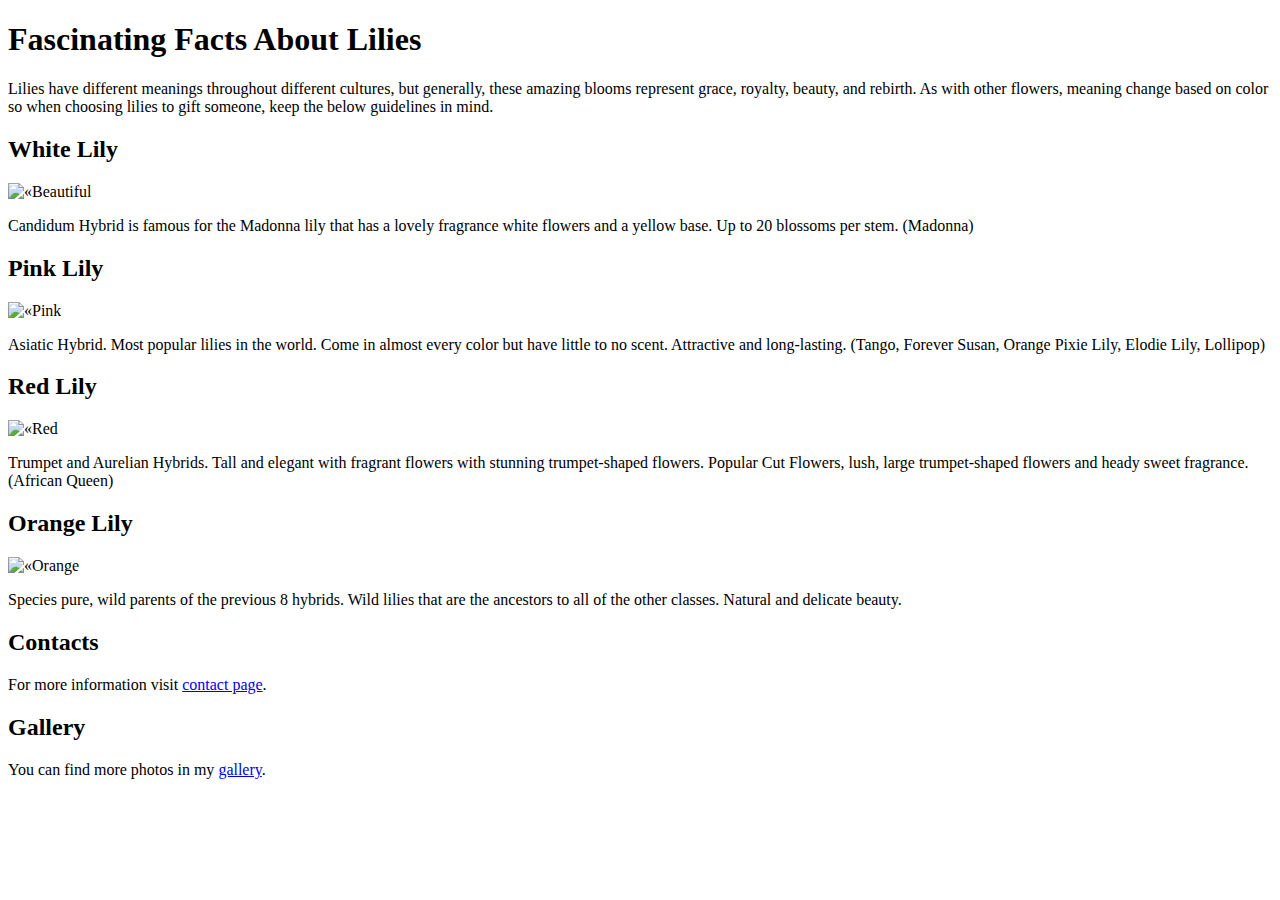
==== index.html @ 230a62ff "Add files via upload" ====
<!DOCTYPE html>
<html lang="en">
<head>
    <title>Lilium</title>
</head>
<body>
    <h1>Fascinating Facts About Lilies</h1>
    <p>Lilies have different meanings throughout different cultures, but generally, these amazing blooms represent grace, royalty, beauty, and rebirth. As with other flowers, meaning change based on color so when choosing lilies to gift someone, keep the below guidelines in mind.</p>
    <h2>White Lily</h2>
    <img src="Lilies/whitelily.jpg" alt=«Beautiful Lily» width="300">
<p>Candidum Hybrid is famous for the Madonna lily that has a lovely fragrance white flowers and a yellow base. Up to 20 blossoms per stem. (Madonna)</p>
    <h2>Pink Lily</h2>
    <img src="Lilies/pinklily.jpg" alt=«Pink Lily» width="300">
<p>Asiatic Hybrid. Most popular lilies in the world. Come in almost every color but have little to no scent. Attractive and long-lasting. (Tango, Forever Susan, Orange Pixie Lily, Elodie Lily, Lollipop)</p>
    <h2>Red Lily</h2>
    <img src="Lilies/redlily.jpg" alt=«Red Lily» width="300">
<p>Trumpet and Aurelian Hybrids. Tall and elegant with fragrant flowers with stunning trumpet-shaped flowers. Popular Cut Flowers, lush, large trumpet-shaped flowers and heady sweet fragrance. (African Queen)</p>
    <h2>Orange Lily</h2>
    <img src="Lilies/orangelily.jpg" alt=«Orange Lily» width="300">
<p>Species pure, wild parents of the previous 8 hybrids. Wild lilies that are the ancestors to all of the other classes. Natural and delicate beauty.</p>
    <h2>Contacts</h2>
    <p>For more information visit <a href="///Users/annabroyan/Documents/pages/Contacts.html">contact page</a>.</p>
    <h2>Gallery</h2>
    <p>You can find more photos in my <a href="///Users/annabroyan/Documents/pages/gallery.html">gallery</a>.</p>
</body>
</html>
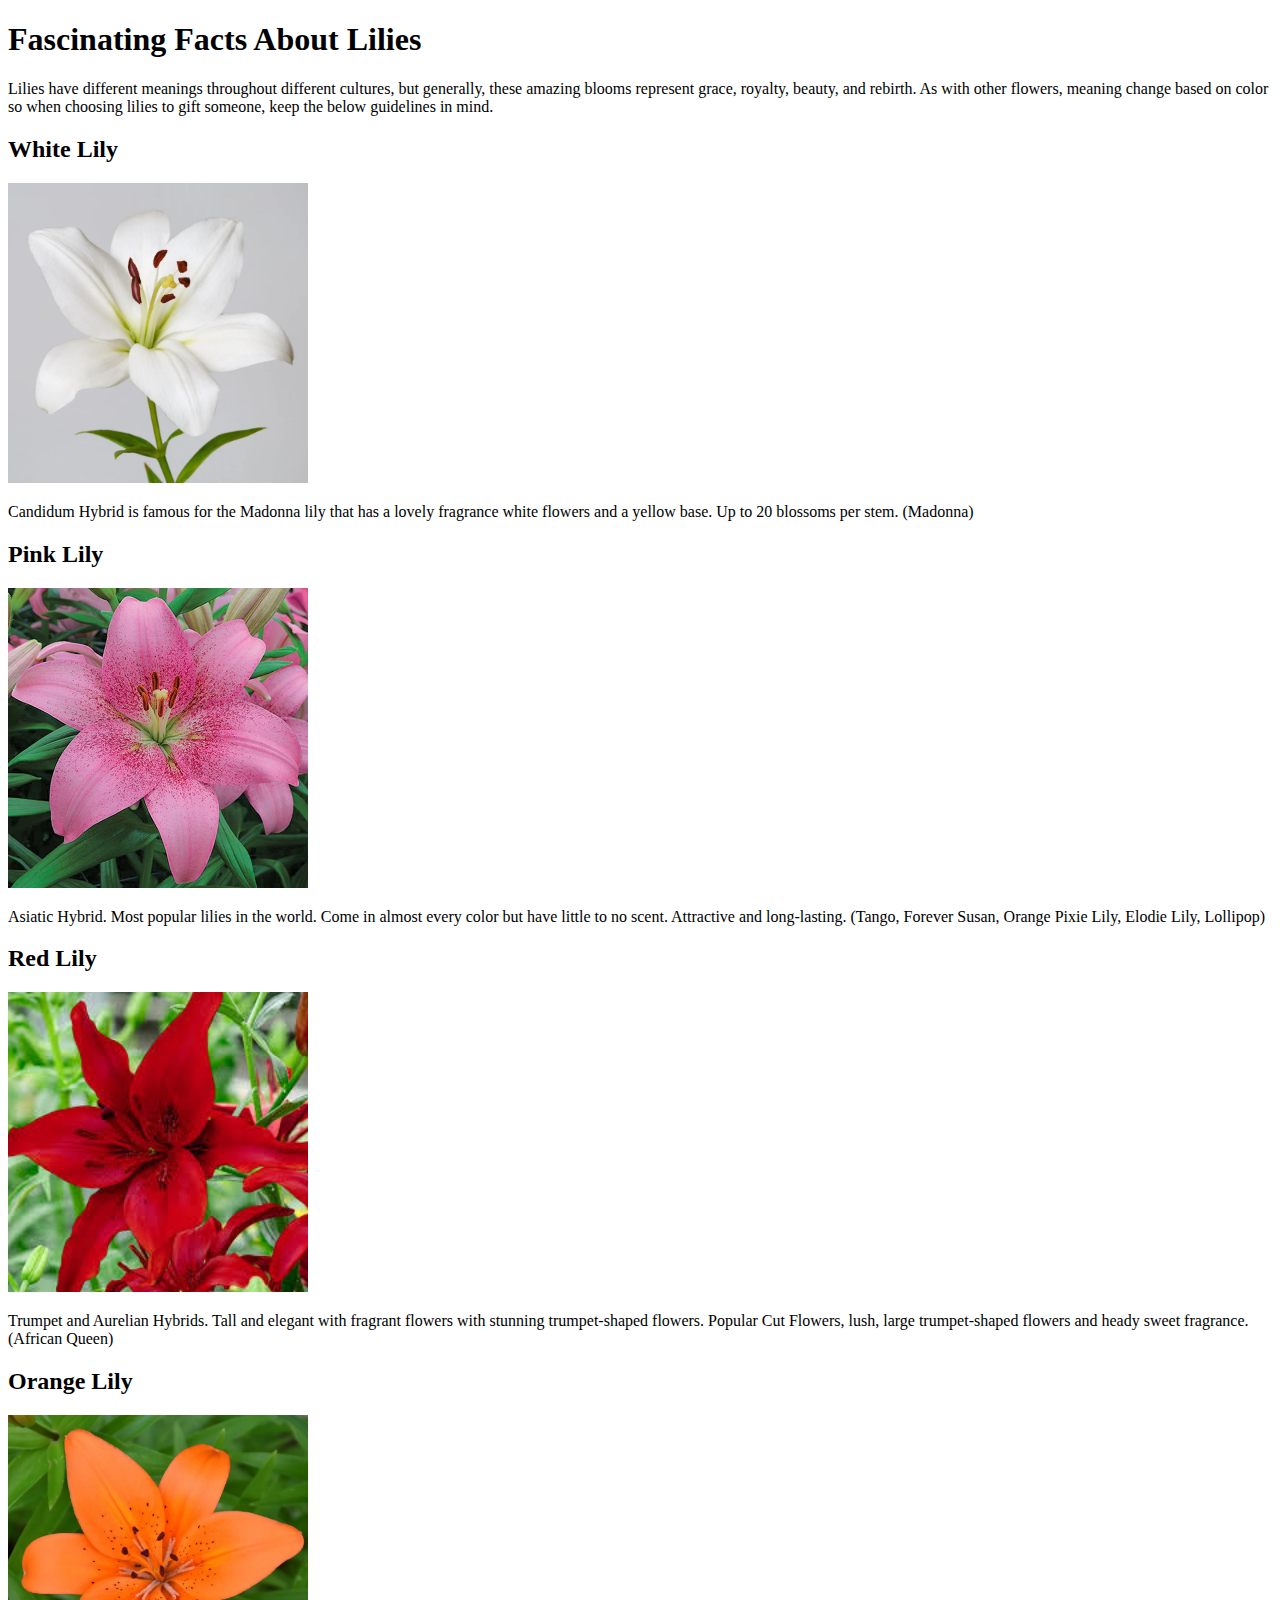
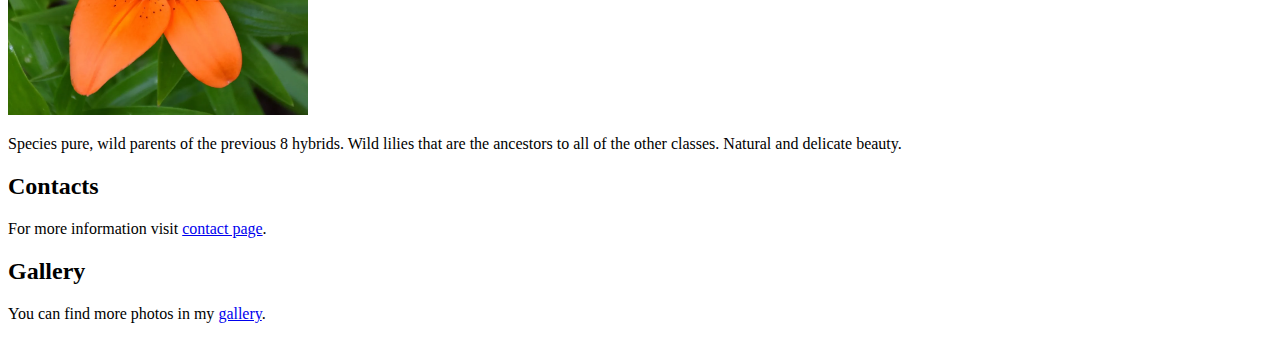
==== commit 8c78aa0e: "lilies 2" ====
--- a/index.html
+++ b/index.html
@@ -19,9 +19,9 @@
     <img src="Lilies/orangelily.jpg" alt=«Orange Lily» width="300">
 <p>Species pure, wild parents of the previous 8 hybrids. Wild lilies that are the ancestors to all of the other classes. Natural and delicate beauty.</p>
     <h2>Contacts</h2>
-    <p>For more information visit <a href="///Users/annabroyan/Documents/pages/Contacts.html">contact page</a>.</p>
+    <p>For more information visit <a href="///Users/annabroyan/Documents/Lilies2/pages/contacts.html">contact page</a>.</p>
     <h2>Gallery</h2>
-    <p>You can find more photos in my <a href="///Users/annabroyan/Documents/pages/gallery.html">gallery</a>.</p>
+    <p>You can find more photos in my <a href="///Users/annabroyan/Documents/Lilies2/pages/gallery.html">gallery</a>.</p>
 </body>
 </html>
 
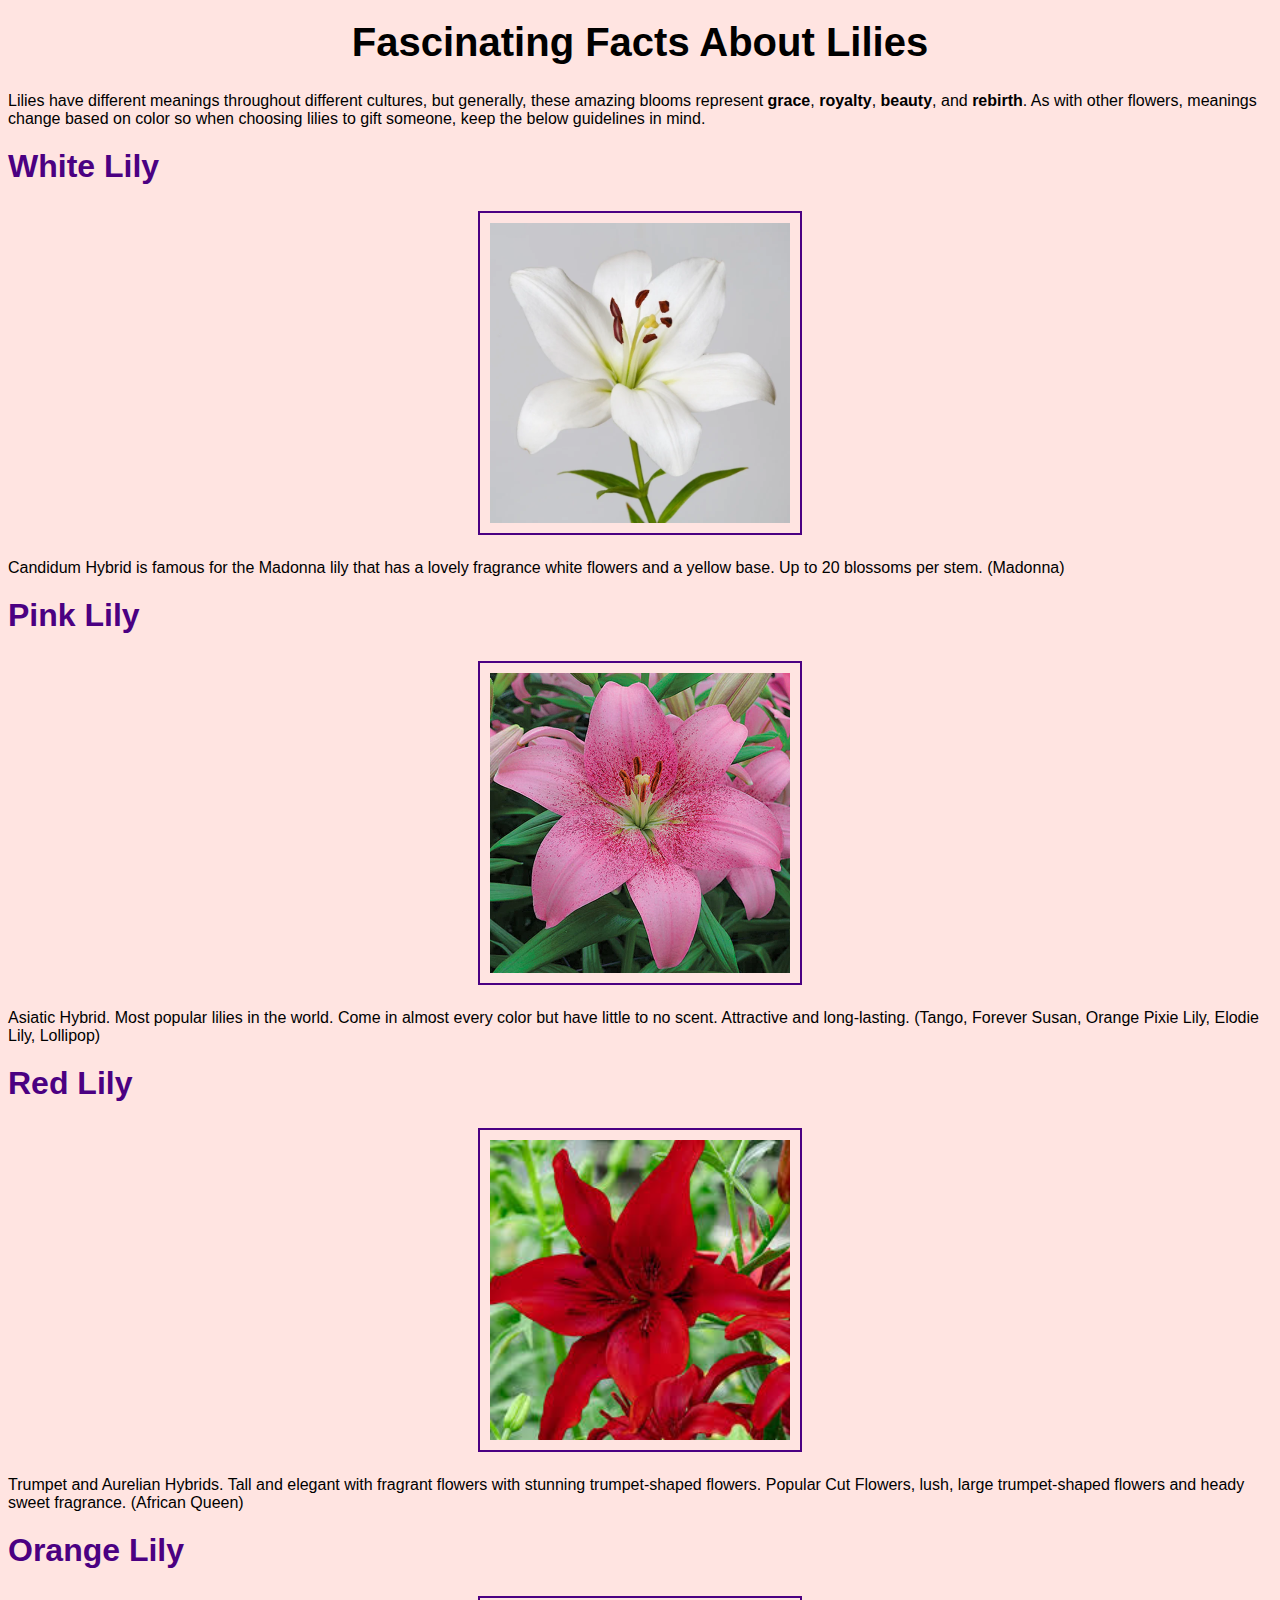
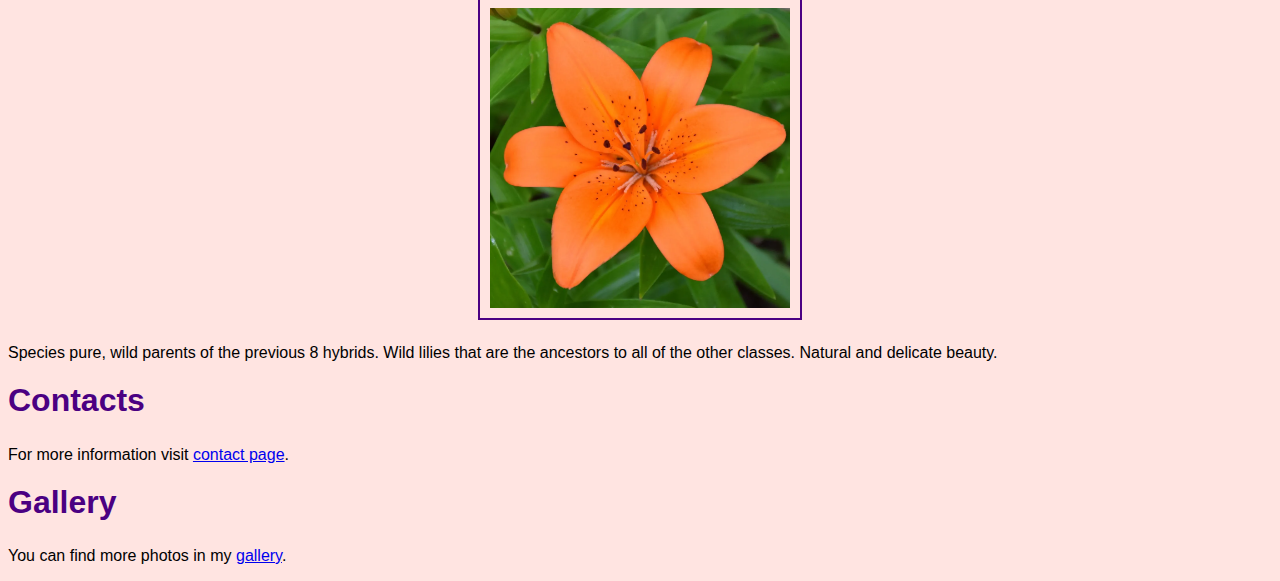
==== commit f2021bb7: "style" ====
--- a/index.html
+++ b/index.html
@@ -1,27 +1,38 @@
 <!DOCTYPE html>
 <html lang="en">
 <head>
+    <meta charset="UTF-8">
     <title>Lilium</title>
+    <link rel="stylesheet" href="style.css">
 </head>
 <body>
-    <h1>Fascinating Facts About Lilies</h1>
-    <p>Lilies have different meanings throughout different cultures, but generally, these amazing blooms represent grace, royalty, beauty, and rebirth. As with other flowers, meaning change based on color so when choosing lilies to gift someone, keep the below guidelines in mind.</p>
-    <h2>White Lily</h2>
-    <img src="Lilies/whitelily.jpg" alt=«Beautiful Lily» width="300">
-<p>Candidum Hybrid is famous for the Madonna lily that has a lovely fragrance white flowers and a yellow base. Up to 20 blossoms per stem. (Madonna)</p>
-    <h2>Pink Lily</h2>
-    <img src="Lilies/pinklily.jpg" alt=«Pink Lily» width="300">
-<p>Asiatic Hybrid. Most popular lilies in the world. Come in almost every color but have little to no scent. Attractive and long-lasting. (Tango, Forever Susan, Orange Pixie Lily, Elodie Lily, Lollipop)</p>
-    <h2>Red Lily</h2>
-    <img src="Lilies/redlily.jpg" alt=«Red Lily» width="300">
-<p>Trumpet and Aurelian Hybrids. Tall and elegant with fragrant flowers with stunning trumpet-shaped flowers. Popular Cut Flowers, lush, large trumpet-shaped flowers and heady sweet fragrance. (African Queen)</p>
-    <h2>Orange Lily</h2>
-    <img src="Lilies/orangelily.jpg" alt=«Orange Lily» width="300">
-<p>Species pure, wild parents of the previous 8 hybrids. Wild lilies that are the ancestors to all of the other classes. Natural and delicate beauty.</p>
-    <h2>Contacts</h2>
+    <h1 class="main-heading">Fascinating Facts About Lilies</h1>
+    <p>Lilies have different meanings throughout different cultures, but generally, these amazing blooms represent <span class="highlight">grace</span>, <span class="highlight">royalty</span>, <span class="highlight">beauty</span>, and <span class="highlight">rebirth</span>. As with other flowers, meanings change based on color so when choosing lilies to gift someone, keep the below guidelines in mind.</p>
+    <h2 class="sub-heading">White Lily</h2>
+    <div class="image-container">
+        <img src="Lilies/whitelily.jpg" alt="Beautiful Lily" class="lily-image">
+    </div>
+    <p>Candidum Hybrid is famous for the Madonna lily that has a lovely fragrance white flowers and a yellow base. Up to 20 blossoms per stem. (Madonna)</p>
+    <h2 class="sub-heading">Pink Lily</h2>
+    <div class="image-container">
+        <img src="Lilies/pinklily.jpg" alt="Pink Lily" class="lily-image">
+    </div>
+    <p>Asiatic Hybrid. Most popular lilies in the world. Come in almost every color but have little to no scent. Attractive and long-lasting. (Tango, Forever Susan, Orange Pixie Lily, Elodie Lily, Lollipop)</p>
+    <h2 class="sub-heading">Red Lily</h2>
+    <div class="image-container">
+        <img src="Lilies/redlily.jpg" alt="Red Lily" class="lily-image">
+    </div>
+    <p>Trumpet and Aurelian Hybrids. Tall and elegant with fragrant flowers with stunning trumpet-shaped flowers. Popular Cut Flowers, lush, large trumpet-shaped flowers and heady sweet fragrance. (African Queen)</p>
+    <h2 class="sub-heading">Orange Lily</h2>
+    <div class="image-container">
+        <img src="Lilies/orangelily.jpg" alt="Orange Lily" class="lily-image">
+    </div>
+    <p>Species pure, wild parents of the previous 8 hybrids. Wild lilies that are the ancestors to all of the other classes. Natural and delicate beauty.</p>
+    <h2 class="sub-heading">Contacts</h2>
     <p>For more information visit <a href="///Users/annabroyan/Documents/Lilies2/pages/contacts.html">contact page</a>.</p>
-    <h2>Gallery</h2>
+    <h2 class="sub-heading">Gallery</h2>
     <p>You can find more photos in my <a href="///Users/annabroyan/Documents/Lilies2/pages/gallery.html">gallery</a>.</p>
 </body>
 </html>
 
+
--- a/style.css
+++ b/style.css
@@ -0,0 +1,34 @@
+body {
+    background-color: #ffe4e1;
+    font-family: Arial, sans-serif;
+}
+
+.main-heading {
+    text-align: center;
+    color: #000;
+    font-size: 2.5em;
+    margin-top: 20px;
+}
+
+.sub-heading {
+    color: #4b0082;
+    font-size: 2em;
+    margin-top: 20px;
+}
+
+.highlight {
+    font-weight: bold;
+    color: #000;
+}
+
+.image-container {
+    text-align: center;
+    margin: 20px 0;
+}
+
+.lily-image {
+    border: 2px solid #4b0082;
+    padding: 10px;
+    width: 300px;
+    height: auto;
+}
